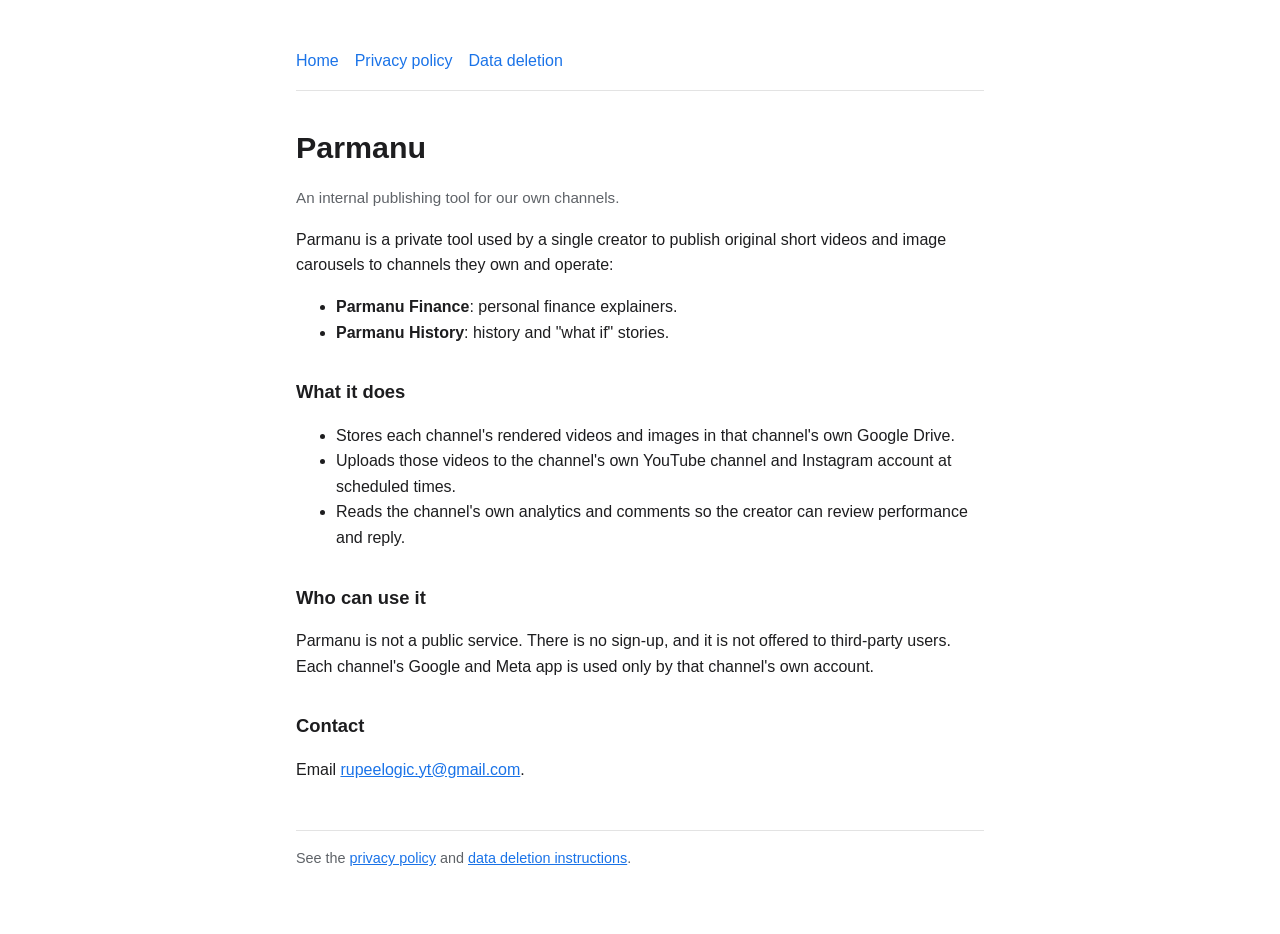
==== index.html @ b7254f41 "Add homepage, privacy policy and data deletion pages Co-Authored-By: Claude Opus 5.5 <noreply@anthro" ====
<!doctype html>
<html lang="en">
<head>
<meta charset="utf-8">
<meta name="viewport" content="width=device-width, initial-scale=1">
<title>Parmanu</title>
<meta name="description" content="Parmanu is an internal publishing tool for its own YouTube and Instagram channels.">
<link rel="stylesheet" href="style.css">
</head>
<body>
<main>
  <nav><a href="./">Home</a><a href="privacy.html">Privacy policy</a><a href="data-deletion.html">Data deletion</a></nav>
  <h1>Parmanu</h1>
  <p class="muted">An internal publishing tool for our own channels.</p>

  <p>Parmanu is a private tool used by a single creator to publish original short videos and image carousels to channels they own and operate:</p>
  <ul>
    <li><strong>Parmanu Finance</strong>: personal finance explainers.</li>
    <li><strong>Parmanu History</strong>: history and "what if" stories.</li>
  </ul>

  <h2>What it does</h2>
  <ul>
    <li>Stores each channel's rendered videos and images in that channel's own Google Drive.</li>
    <li>Uploads those videos to the channel's own YouTube channel and Instagram account at scheduled times.</li>
    <li>Reads the channel's own analytics and comments so the creator can review performance and reply.</li>
  </ul>

  <h2>Who can use it</h2>
  <p>Parmanu is not a public service. There is no sign-up, and it is not offered to third-party users. Each channel's Google and Meta app is used only by that channel's own account.</p>

  <h2>Contact</h2>
  <p>Email <a href="mailto:rupeelogic.yt@gmail.com">rupeelogic.yt@gmail.com</a>.</p>

  <footer>See the <a href="privacy.html">privacy policy</a> and <a href="data-deletion.html">data deletion instructions</a>.</footer>
</main>
</body>
</html>
---- style.css ----
:root { --bg: #ffffff; --fg: #1d1d1f; --muted: #5f6368; --accent: #1a73e8; --line: #e3e3e3; }
@media (prefers-color-scheme: dark) { :root { --bg: #121212; --fg: #ececec; --muted: #a0a0a0; --accent: #8ab4f8; --line: #2c2c2c; } }
* { box-sizing: border-box; }
body { margin: 0; background: var(--bg); color: var(--fg); font: 16px/1.6 -apple-system, BlinkMacSystemFont, "Segoe UI", Roboto, sans-serif; }
main { max-width: 720px; margin: 0 auto; padding: 48px 16px 64px; }
h1 { font-size: 1.9rem; margin: 0 0 4px; }
h2 { font-size: 1.15rem; margin: 32px 0 8px; }
p, li { color: var(--fg); }
.muted { color: var(--muted); font-size: .95rem; }
a { color: var(--accent); }
nav { display: flex; gap: 16px; padding-bottom: 16px; margin-bottom: 32px; border-bottom: 1px solid var(--line); }
nav a { text-decoration: none; }
footer { margin-top: 48px; padding-top: 16px; border-top: 1px solid var(--line); color: var(--muted); font-size: .9rem; }
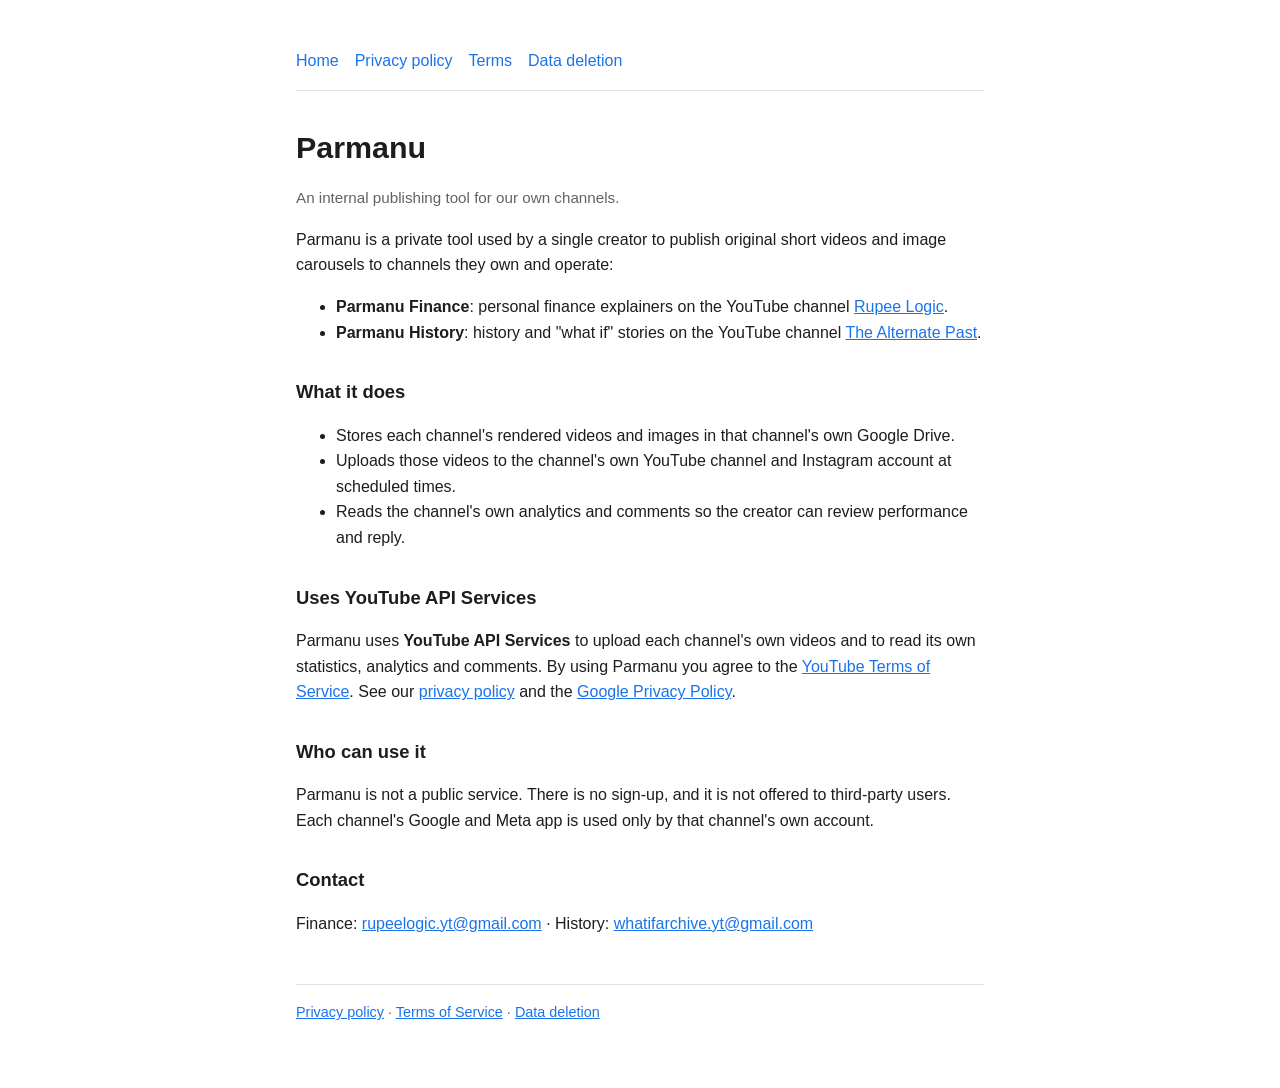
==== commit 318b3618: "Add Terms of Service and YouTube API Services notices Co-Authored-By: Claude Opus 5.5 <noreply@anthr" ====
--- a/index.html
+++ b/index.html
@@ -9,14 +9,14 @@
 </head>
 <body>
 <main>
-  <nav><a href="./">Home</a><a href="privacy.html">Privacy policy</a><a href="data-deletion.html">Data deletion</a></nav>
+  <nav><a href="./">Home</a><a href="privacy.html">Privacy policy</a><a href="terms.html">Terms</a><a href="data-deletion.html">Data deletion</a></nav>
   <h1>Parmanu</h1>
   <p class="muted">An internal publishing tool for our own channels.</p>
 
   <p>Parmanu is a private tool used by a single creator to publish original short videos and image carousels to channels they own and operate:</p>
   <ul>
-    <li><strong>Parmanu Finance</strong>: personal finance explainers.</li>
-    <li><strong>Parmanu History</strong>: history and "what if" stories.</li>
+    <li><strong>Parmanu Finance</strong>: personal finance explainers on the YouTube channel <a href="https://www.youtube.com/@rupeelogichq">Rupee Logic</a>.</li>
+    <li><strong>Parmanu History</strong>: history and "what if" stories on the YouTube channel <a href="https://www.youtube.com/@thealternatepasthq">The Alternate Past</a>.</li>
   </ul>
 
   <h2>What it does</h2>
@@ -26,13 +26,16 @@
     <li>Reads the channel's own analytics and comments so the creator can review performance and reply.</li>
   </ul>
 
+  <h2>Uses YouTube API Services</h2>
+  <p>Parmanu uses <strong>YouTube API Services</strong> to upload each channel's own videos and to read its own statistics, analytics and comments. By using Parmanu you agree to the <a href="https://www.youtube.com/t/terms">YouTube Terms of Service</a>. See our <a href="privacy.html">privacy policy</a> and the <a href="https://policies.google.com/privacy">Google Privacy Policy</a>.</p>
+
   <h2>Who can use it</h2>
   <p>Parmanu is not a public service. There is no sign-up, and it is not offered to third-party users. Each channel's Google and Meta app is used only by that channel's own account.</p>
 
   <h2>Contact</h2>
-  <p>Email <a href="mailto:rupeelogic.yt@gmail.com">rupeelogic.yt@gmail.com</a>.</p>
+  <p>Finance: <a href="mailto:rupeelogic.yt@gmail.com">rupeelogic.yt@gmail.com</a> · History: <a href="mailto:whatifarchive.yt@gmail.com">whatifarchive.yt@gmail.com</a></p>
 
-  <footer>See the <a href="privacy.html">privacy policy</a> and <a href="data-deletion.html">data deletion instructions</a>.</footer>
+  <footer><a href="privacy.html">Privacy policy</a> · <a href="terms.html">Terms of Service</a> · <a href="data-deletion.html">Data deletion</a></footer>
 </main>
 </body>
 </html>
